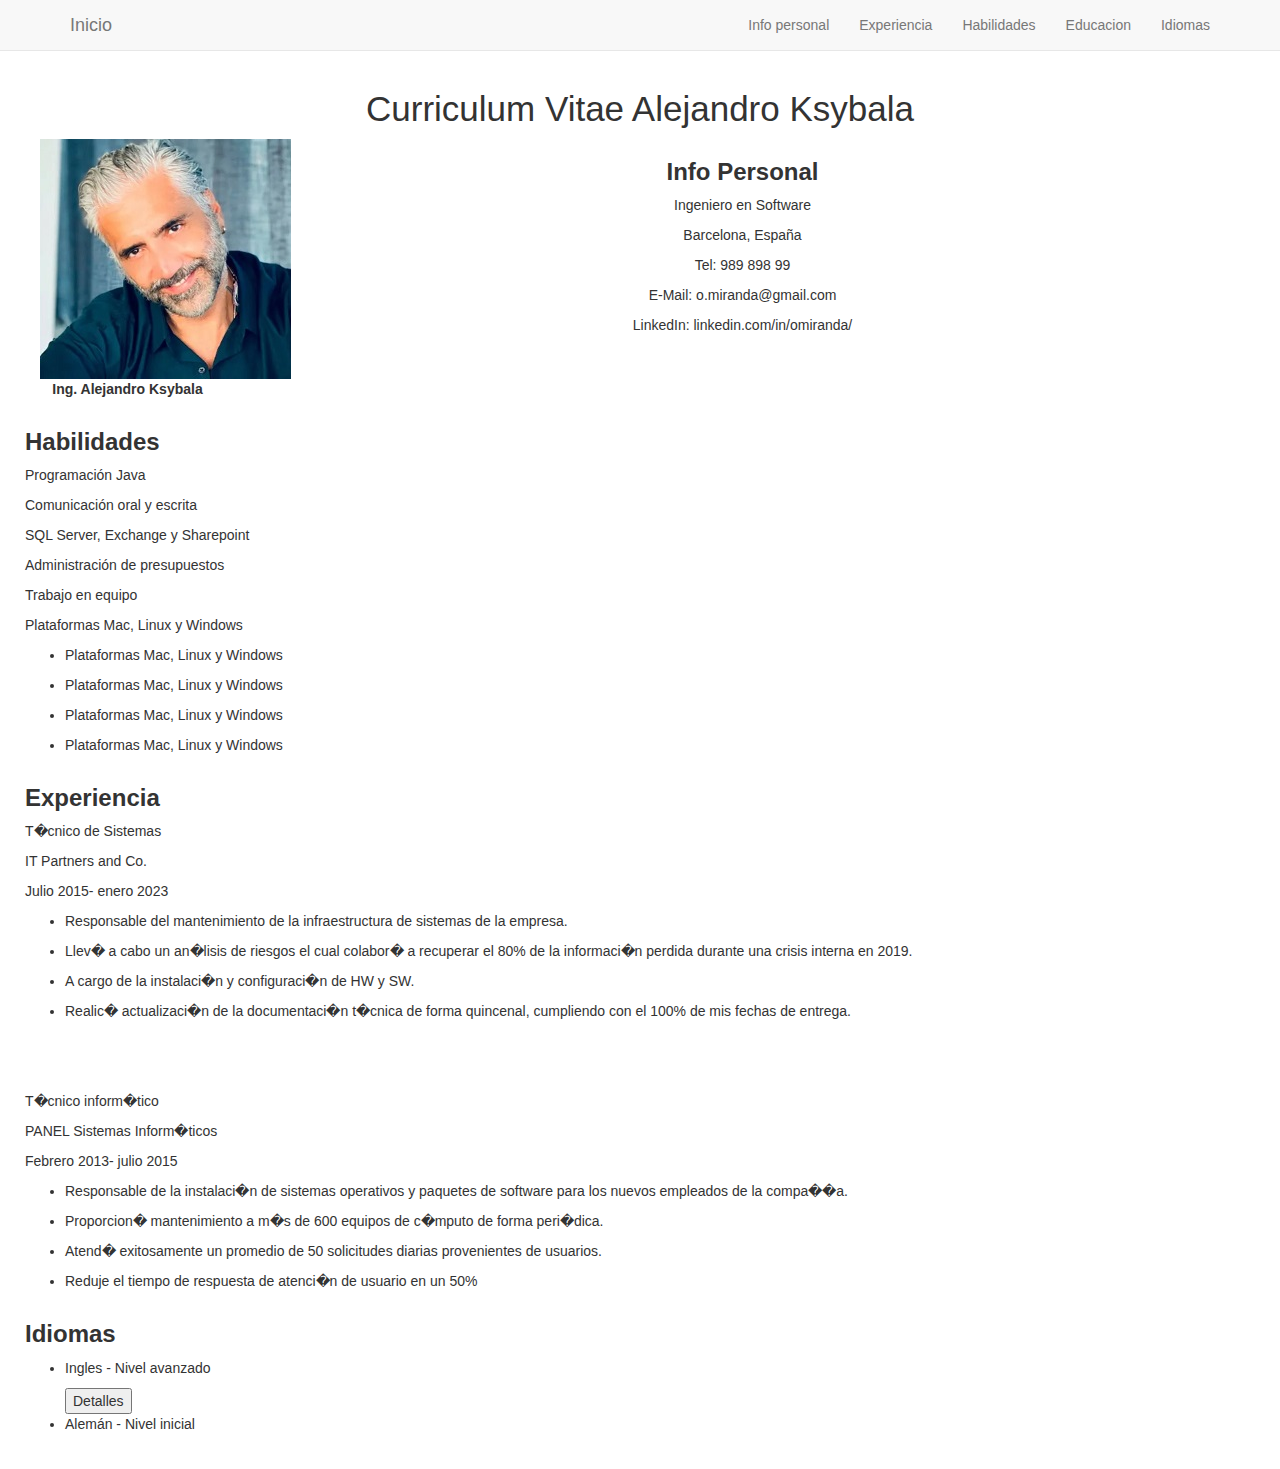
==== indexSINnada.html @ 07834c1f "Add files via upload" ====
<!DOCTYPE html>
<html lang="en">
<head>
    <title>CV Alejandro</title>
     <script src="https://maxcdn.bootstrapcdn.com/bootstrap/3.3.7/js/bootstrap.min.js"></script>    
     <link rel="stylesheet" href="https://maxcdn.bootstrapcdn.com/bootstrap/3.3.7/css/bootstrap.min.css">
     <link rel="stylesheet" type="text/css" href="CSS/styles.css">       
    </head>
    
   

<body>

<nav class="navbar navbar-default navbar-fixed-top">
  <div class="container">
    <div class="navbar-header">
      <button type="button" class="navbar-toggle" data-toggle="collapse" data-target="#myNavbar">
        <span class="icon-bar"></span>
        <span class="icon-bar"></span>
        <span class="icon-bar"></span>                        
      </button>
     
      <a class="navbar-brand" href="#inicio">Inicio</a>
    </div>
    <div class="collapse navbar-collapse" id="myNavbar">
      <ul class="nav navbar-nav navbar-right">
        
                
                <li><a href="#info">Info personal</a></li>
                <li><a href="#Experiencia">Experiencia</a></li>
                <li><a href="#Habilidades">Habilidades</a></li>
                <li><a href="#Educacion">Educacion</a></li>
                <li><a href="#Idiomas">Idiomas</a></li>
              
       
      </ul>
    </div>
  </div>
</nav>



<div class="main text-center" id="inicio">
     
     <h1> </h1>  
       <br><br> <br>
    </div>
    <div class="indexin3 text-center  ">
  <h1>        Curriculum Vitae Alejandro Ksybala  </h1>
    </div>
 <div class="container-fluid bg-3 text-center">     
  <div class="row">  
         <div class="col-lg-2 col-sm-4 col-xs-12">
             <a name="foto"></a>
             <img class="img-fluid" src="imagenes/Alejandro.jpg" alt="Foto de Alejandro">
             <p><strong>Ing. Alejandro Ksybala</strong></p>
              
            
          
         </div>
         
         <div class="col-lg-10 col-sm-8 col-xs-12">
          <a name="info"></a>
         <h3><strong>Info Personal</strong></h3><p>Ingeniero en Software</p><p>Barcelona, Espa&ntilde;a</p><p>Tel: 989 898 99</p><p>E-Mail: o.miranda@gmail.com</p><p>LinkedIn: linkedin.com/in/omiranda/</p><p>&nbsp;</p>
            </div>


  </div>
</div> 
<div class="row"> 
<a name="Habilidades"></a>
<div class="col-lg-10 col-sm-8 col-xs-12">
         
             
             <h3><strong>Habilidades</strong></h3>
             <p>Programaci&oacute;n Java</p>
             <p>Comunicaci&oacute;n oral y escrita</p>
             <p>SQL Server, Exchange y Sharepoint</p>
             <p>Administraci&oacute;n de presupuestos</p>
             <p>Trabajo en equipo</p>
             <p>Plataformas Mac, Linux y Windows</p>
             
             <ul>
        
                
                <li><p>Plataformas Mac, Linux y Windows</p></li>
                <li><p>Plataformas Mac, Linux y Windows</p></li>              
                <li><p>Plataformas Mac, Linux y Windows</p></li>
                <li><p>Plataformas Mac, Linux y Windows</p></li>   
      </ul> 
          
         </div>
</div>         
     
         
         
         
         <div class="row">
            <div class="col-lg-10 col-sm-8 col-xs-12">
         
             <a name="Experiencia"></a>
             <h3><strong>Experiencia</strong></h3>
             
             <p>T�cnico de Sistemas</p>
             <p>IT Partners and Co.</p>
             <p>Julio 2015- enero 2023</p>
              <ul>
        
                
                <li><p>Responsable del mantenimiento de la infraestructura de sistemas de la empresa.</p></li>
                <li><p>Llev� a cabo un an�lisis de riesgos el cual colabor� a recuperar el 80% de la informaci�n perdida durante una crisis interna en 2019.</p></li>              
                <li><p>A cargo de la instalaci�n y configuraci�n de HW y SW.</p></li>
                <li><p>Realic� actualizaci�n de la documentaci�n t�cnica de forma quincenal, cumpliendo con el 100% de mis fechas de entrega.</p></li>   
      </ul>
             
             <br><br> <br>
             
             <p>T�cnico inform�tico</p>
             <p>PANEL Sistemas Inform�ticos</p>
             <p>Febrero 2013- julio 2015</p>
              <ul>
        
                
                <li><p>Responsable de la instalaci�n de sistemas operativos y paquetes de software para los nuevos empleados de la compa��a.</p></li>
                <li><p>Proporcion� mantenimiento a m�s de 600 equipos de c�mputo de forma peri�dica.</p></li>              
                <li><p>Atend� exitosamente un promedio de 50 solicitudes diarias provenientes de usuarios.</p></li>
                <li><p>Reduje el tiempo de respuesta de atenci�n de usuario en un 50% </p></li>   
      </ul>
             
                        
             
             
             
            </div>
          </div>  
          
             <div class="row">
        <a name="Idiomas"></a>
            <div class="col-lg-10 col-sm-8 col-xs-12">
         
             
             <h3><strong>Idiomas</strong></h3>
             
             <ul>
        
                
                <li><p>Ingles - Nivel avanzado</p><button 
onclick
="alert('9 a�os de estudio')">Detalles</button></li>
                
                <li><p>Alem&aacute;n - Nivel inicial</p></li>              
               
      </ul> 
             
             
         
          
            </div>
        </div> 
</body>
</html>
---- CSS/styles.css ----
body {
  margin: 25px;
  
  font-family: arial, sans-serif;
  font-size: 14px;
}

/* Applies to all <h1>...</h1> elements. */
h1 {
    
  font-size: 35px;
  font-weight: normal;
  margin-top: 5px;
}


p {
   
   
}
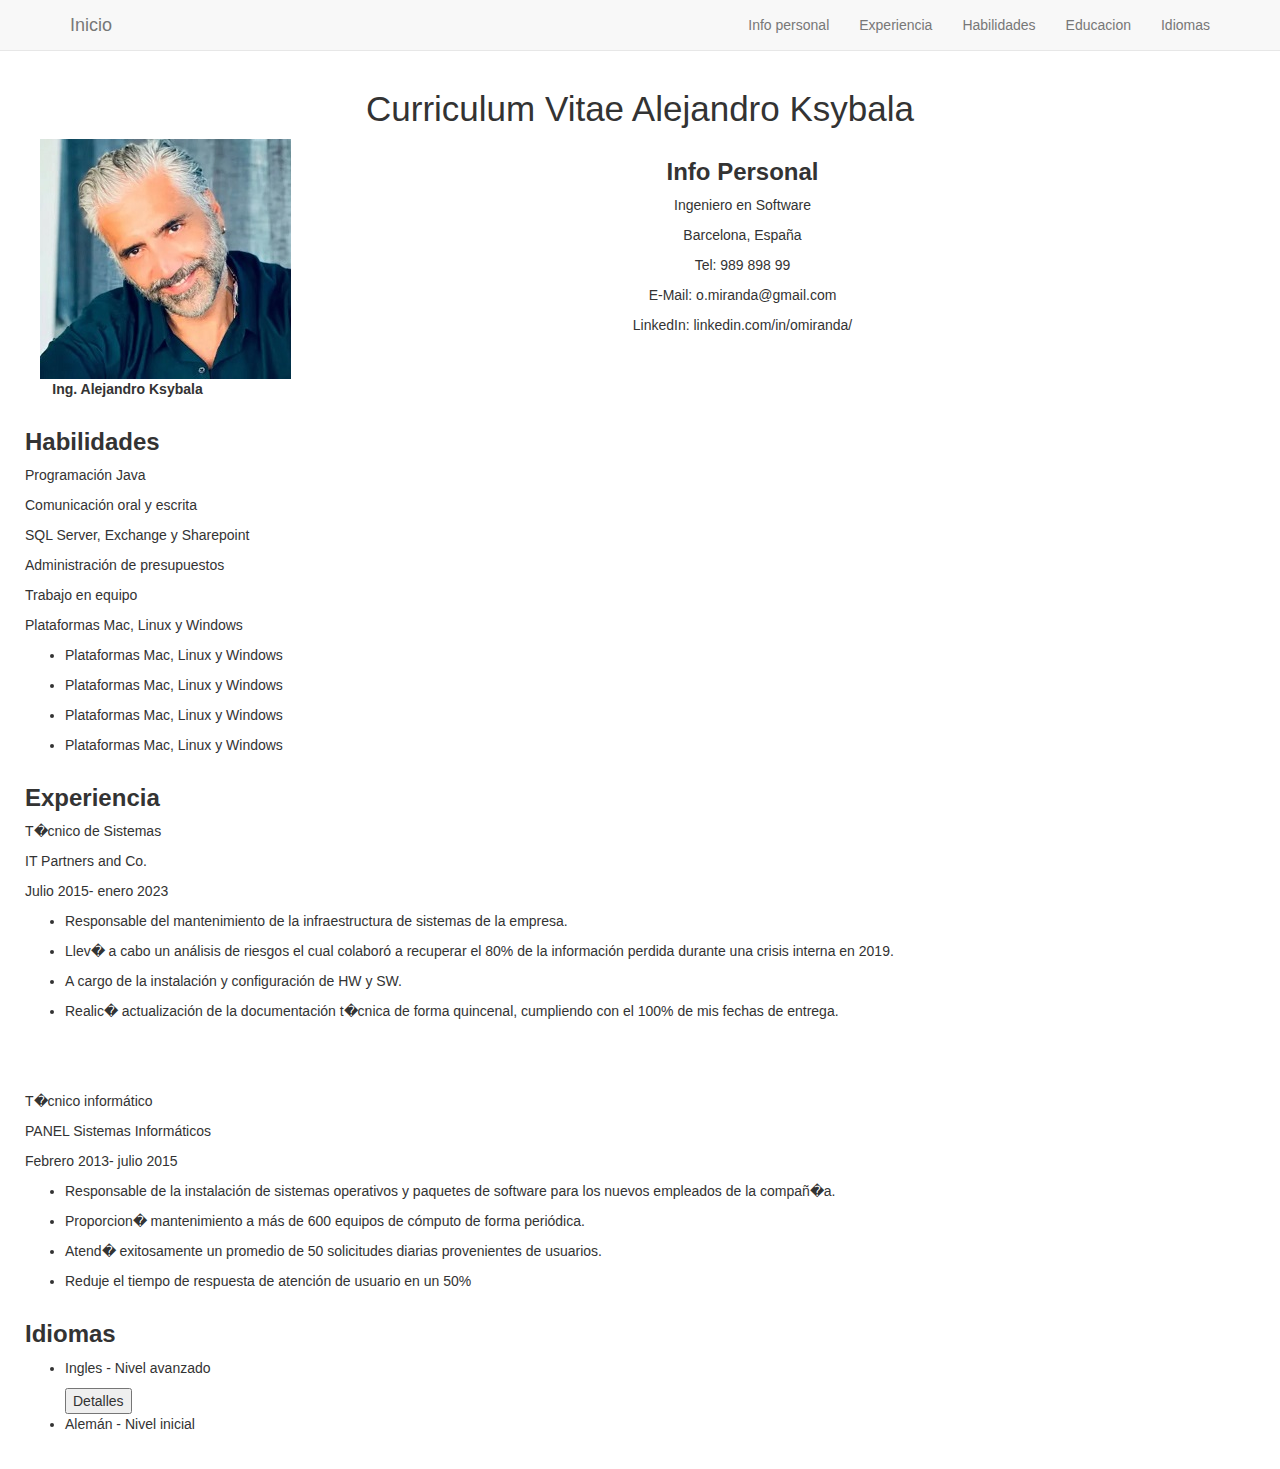
==== commit fa3e52f1: "Add files via upload" ====
--- a/indexSINnada.html
+++ b/indexSINnada.html
@@ -108,23 +108,23 @@
         
                 
                 <li><p>Responsable del mantenimiento de la infraestructura de sistemas de la empresa.</p></li>
-                <li><p>Llev� a cabo un an�lisis de riesgos el cual colabor� a recuperar el 80% de la informaci�n perdida durante una crisis interna en 2019.</p></li>              
-                <li><p>A cargo de la instalaci�n y configuraci�n de HW y SW.</p></li>
-                <li><p>Realic� actualizaci�n de la documentaci�n t�cnica de forma quincenal, cumpliendo con el 100% de mis fechas de entrega.</p></li>   
+                <li><p>Llev� a cabo un an&aacute;lisis de riesgos el cual colabor&oacute; a recuperar el 80% de la informaci&oacute;n perdida durante una crisis interna en 2019.</p></li>              
+                <li><p>A cargo de la instalaci&oacute;n y configuraci&oacute;n de HW y SW.</p></li>
+                <li><p>Realic� actualizaci&oacute;n de la documentaci&oacute;n t�cnica de forma quincenal, cumpliendo con el 100% de mis fechas de entrega.</p></li>   
       </ul>
              
              <br><br> <br>
              
-             <p>T�cnico inform�tico</p>
-             <p>PANEL Sistemas Inform�ticos</p>
+             <p>T�cnico inform&aacute;tico</p>
+             <p>PANEL Sistemas Inform&aacute;ticos</p>
              <p>Febrero 2013- julio 2015</p>
               <ul>
         
                 
-                <li><p>Responsable de la instalaci�n de sistemas operativos y paquetes de software para los nuevos empleados de la compa��a.</p></li>
-                <li><p>Proporcion� mantenimiento a m�s de 600 equipos de c�mputo de forma peri�dica.</p></li>              
+                <li><p>Responsable de la instalaci&oacute;n de sistemas operativos y paquetes de software para los nuevos empleados de la compa&ntilde;�a.</p></li>
+                <li><p>Proporcion� mantenimiento a m&aacute;s de 600 equipos de c&oacute;mputo de forma peri&oacute;dica.</p></li>              
                 <li><p>Atend� exitosamente un promedio de 50 solicitudes diarias provenientes de usuarios.</p></li>
-                <li><p>Reduje el tiempo de respuesta de atenci�n de usuario en un 50% </p></li>   
+                <li><p>Reduje el tiempo de respuesta de atenci&oacute;n de usuario en un 50% </p></li>   
       </ul>
              
                         
@@ -146,7 +146,7 @@
                 
                 <li><p>Ingles - Nivel avanzado</p><button 
 onclick
-="alert('9 a�os de estudio')">Detalles</button></li>
+="alert('9 a&ntilde;os de estudio')">Detalles</button></li>
                 
                 <li><p>Alem&aacute;n - Nivel inicial</p></li>              
                
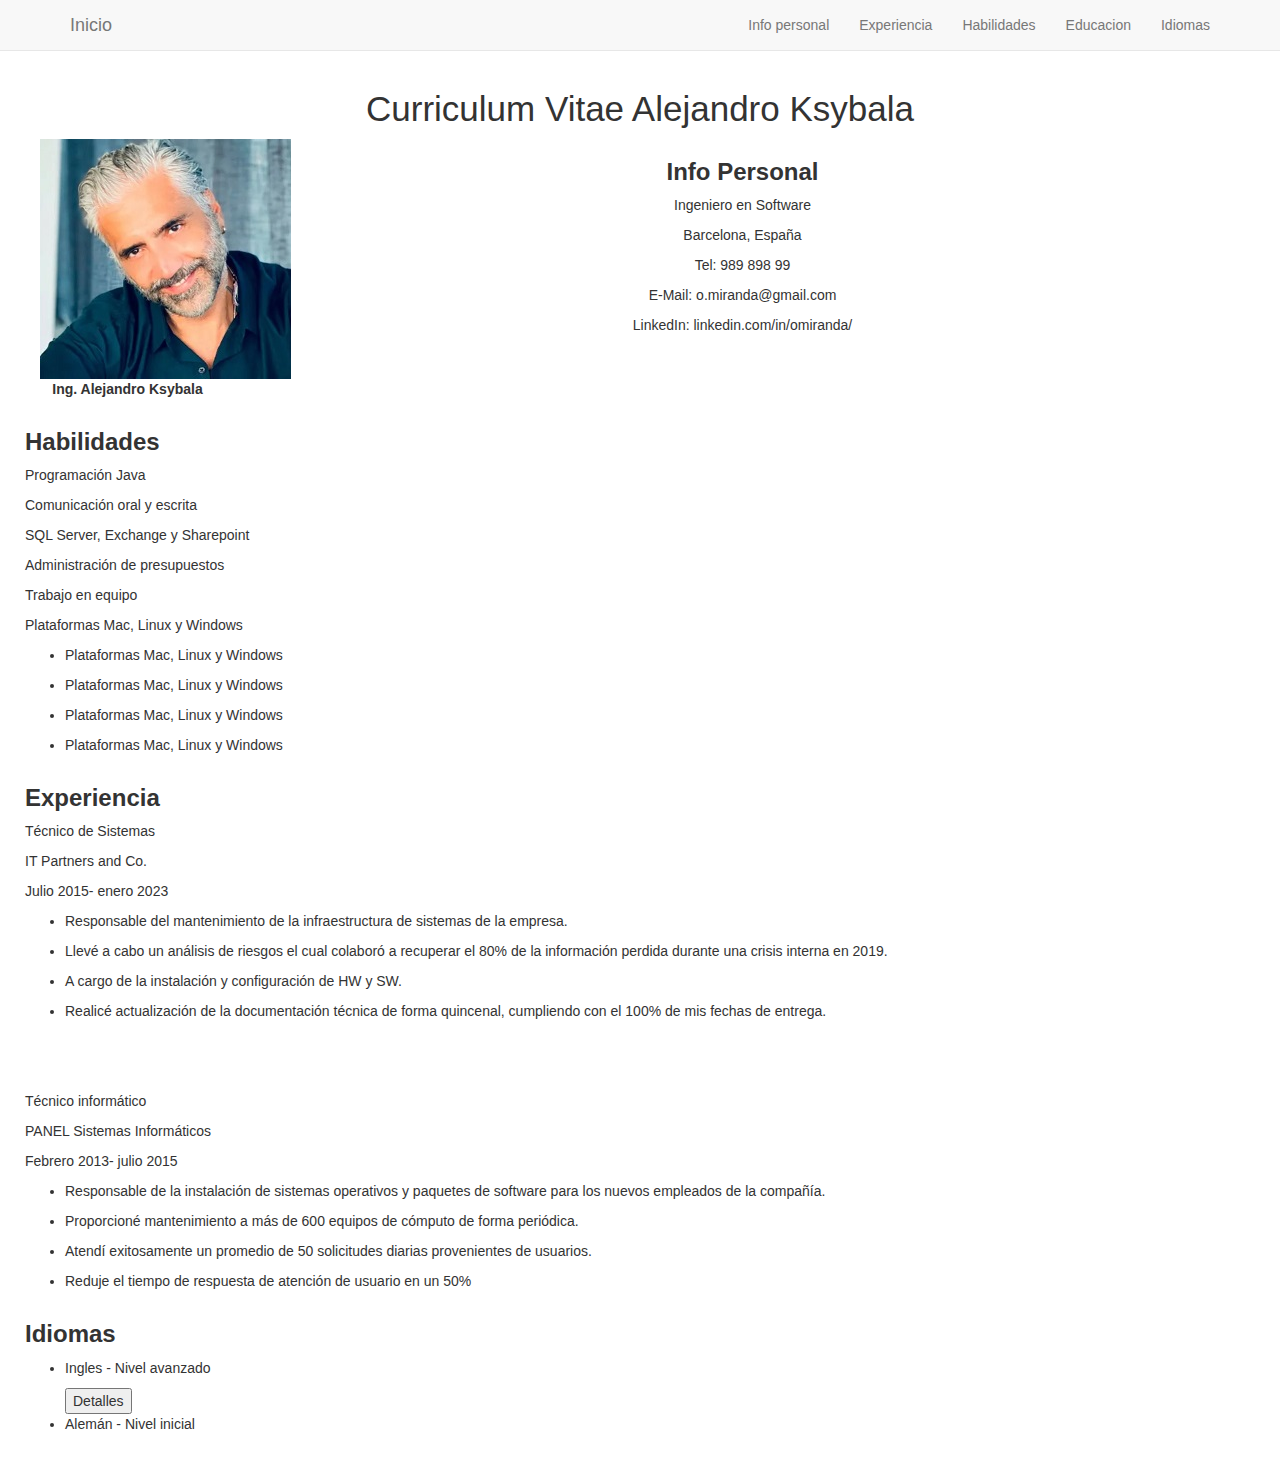
==== commit 76ae132f: "Add files via upload" ====
--- a/indexSINnada.html
+++ b/indexSINnada.html
@@ -101,29 +101,29 @@
              <a name="Experiencia"></a>
              <h3><strong>Experiencia</strong></h3>
              
-             <p>T�cnico de Sistemas</p>
+             <p>T&eacute;cnico de Sistemas</p>
              <p>IT Partners and Co.</p>
              <p>Julio 2015- enero 2023</p>
               <ul>
         
                 
                 <li><p>Responsable del mantenimiento de la infraestructura de sistemas de la empresa.</p></li>
-                <li><p>Llev� a cabo un an&aacute;lisis de riesgos el cual colabor&oacute; a recuperar el 80% de la informaci&oacute;n perdida durante una crisis interna en 2019.</p></li>              
+                <li><p>Llev&eacute; a cabo un an&aacute;lisis de riesgos el cual colabor&oacute; a recuperar el 80% de la informaci&oacute;n perdida durante una crisis interna en 2019.</p></li>              
                 <li><p>A cargo de la instalaci&oacute;n y configuraci&oacute;n de HW y SW.</p></li>
-                <li><p>Realic� actualizaci&oacute;n de la documentaci&oacute;n t�cnica de forma quincenal, cumpliendo con el 100% de mis fechas de entrega.</p></li>   
+                <li><p>Realic&eacute; actualizaci&oacute;n de la documentaci&oacute;n t&eacute;cnica de forma quincenal, cumpliendo con el 100% de mis fechas de entrega.</p></li>   
       </ul>
              
              <br><br> <br>
              
-             <p>T�cnico inform&aacute;tico</p>
+             <p>T&eacute;cnico inform&aacute;tico</p>
              <p>PANEL Sistemas Inform&aacute;ticos</p>
              <p>Febrero 2013- julio 2015</p>
               <ul>
         
                 
-                <li><p>Responsable de la instalaci&oacute;n de sistemas operativos y paquetes de software para los nuevos empleados de la compa&ntilde;�a.</p></li>
-                <li><p>Proporcion� mantenimiento a m&aacute;s de 600 equipos de c&oacute;mputo de forma peri&oacute;dica.</p></li>              
-                <li><p>Atend� exitosamente un promedio de 50 solicitudes diarias provenientes de usuarios.</p></li>
+                <li><p>Responsable de la instalaci&oacute;n de sistemas operativos y paquetes de software para los nuevos empleados de la compa&ntilde;&iacute;a.</p></li>
+                <li><p>Proporcion&eacute; mantenimiento a m&aacute;s de 600 equipos de c&oacute;mputo de forma peri&oacute;dica.</p></li>              
+                <li><p>Atend&iacute; exitosamente un promedio de 50 solicitudes diarias provenientes de usuarios.</p></li>
                 <li><p>Reduje el tiempo de respuesta de atenci&oacute;n de usuario en un 50% </p></li>   
       </ul>
              
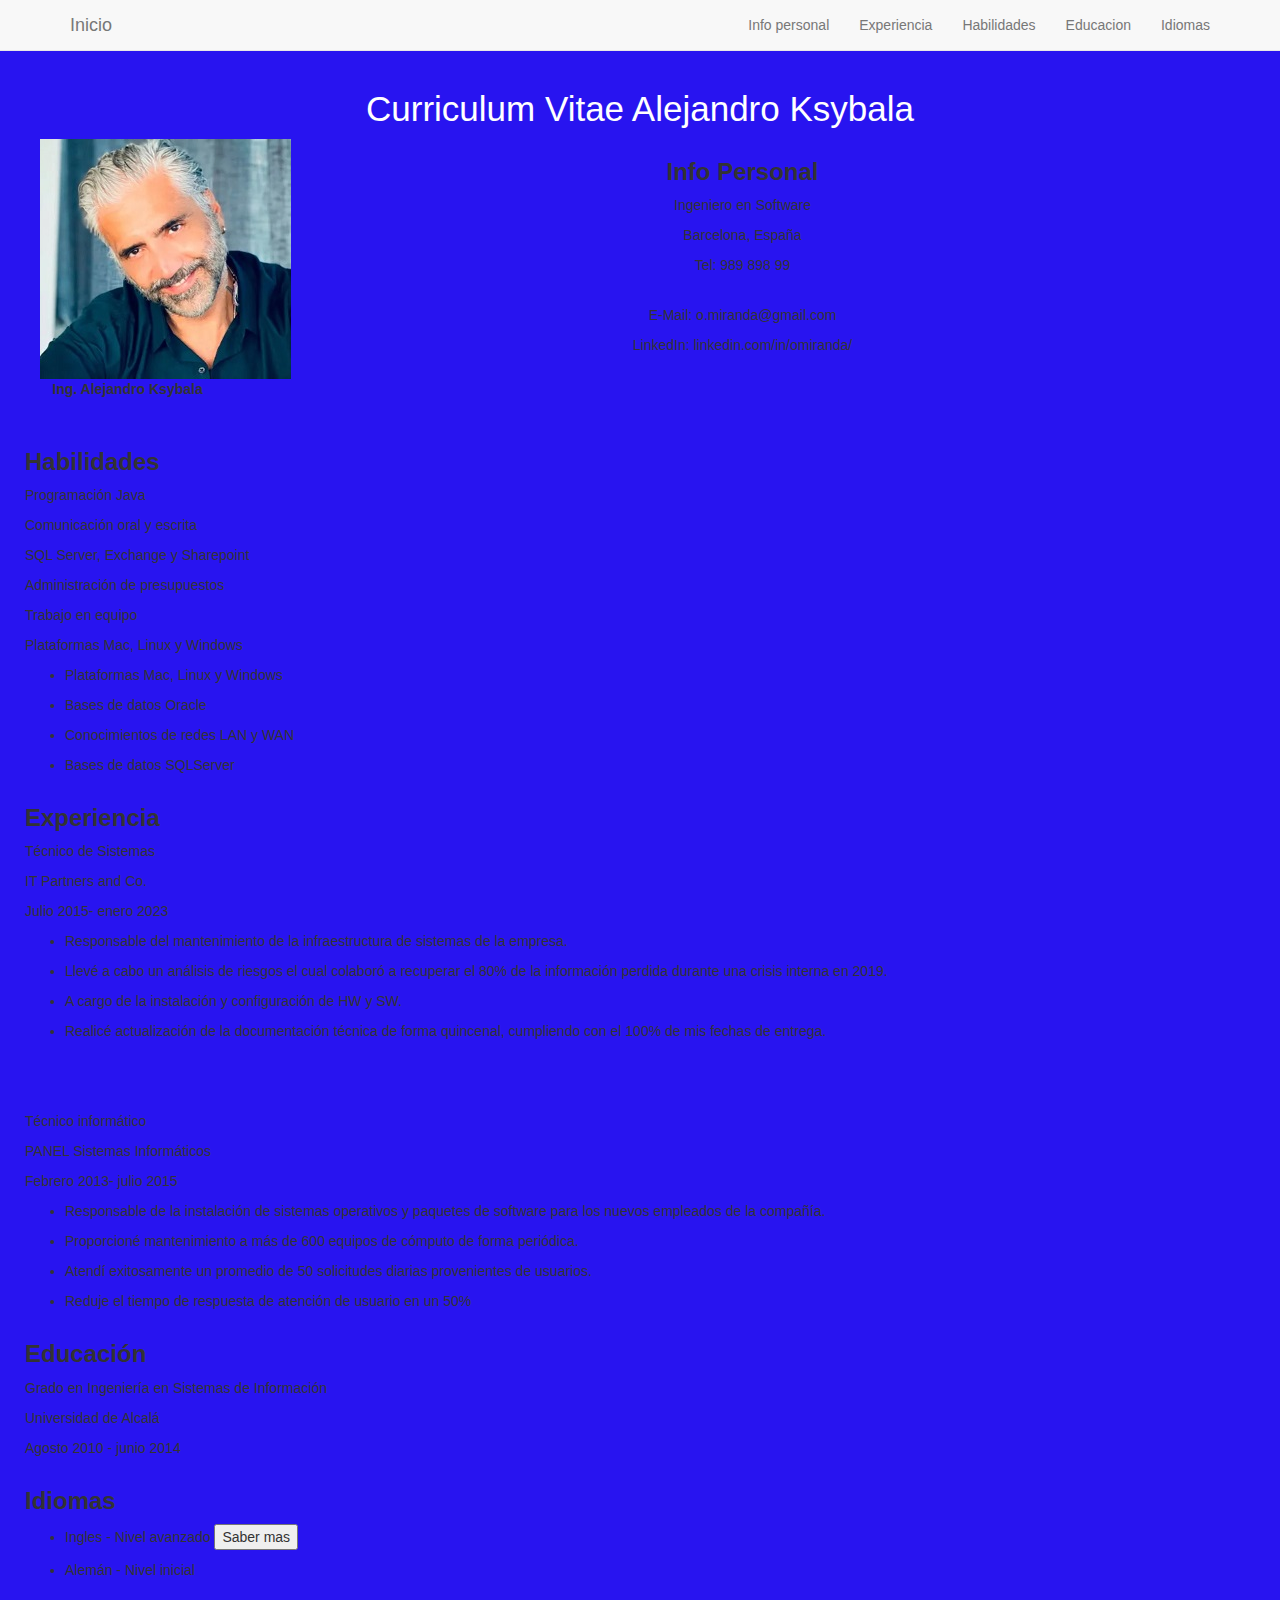
==== commit 015af10a: "Add files via upload" ====
--- a/indexSINnada.html
+++ b/indexSINnada.html
@@ -2,9 +2,11 @@
 <html lang="en">
 <head>
     <title>CV Alejandro</title>
-     <script src="https://maxcdn.bootstrapcdn.com/bootstrap/3.3.7/js/bootstrap.min.js"></script>    
+     <script src="https://maxcdn.bootstrapcdn.com/bootstrap/3.3.7/js/bootstrap.min.js"></script>  
+     <link href="/CSS/fontawesome.css" rel="stylesheet">
+     <link href="/CSS/solid.css" rel="stylesheet">
      <link rel="stylesheet" href="https://maxcdn.bootstrapcdn.com/bootstrap/3.3.7/css/bootstrap.min.css">
-     <link rel="stylesheet" type="text/css" href="CSS/styles.css">       
+     <link rel="stylesheet" type="text/css" href="/styles.css">       
     </head>
     
    
@@ -47,6 +49,7 @@
     </div>
     <div class="indexin3 text-center  ">
   <h1>        Curriculum Vitae Alejandro Ksybala  </h1>
+  
     </div>
  <div class="container-fluid bg-3 text-center">     
   <div class="row">  
@@ -54,6 +57,7 @@
              <a name="foto"></a>
              <img class="img-fluid" src="imagenes/Alejandro.jpg" alt="Foto de Alejandro">
              <p><strong>Ing. Alejandro Ksybala</strong></p>
+             <i class="fa-solid fa-user"></i>
               
             
           
@@ -61,7 +65,7 @@
          
          <div class="col-lg-10 col-sm-8 col-xs-12">
           <a name="info"></a>
-         <h3><strong>Info Personal</strong></h3><p>Ingeniero en Software</p><p>Barcelona, Espa&ntilde;a</p><p>Tel: 989 898 99</p><p>E-Mail: o.miranda@gmail.com</p><p>LinkedIn: linkedin.com/in/omiranda/</p><p>&nbsp;</p>
+         <h3><strong>Info Personal</strong></h3><p>Ingeniero en Software</p><p>Barcelona, Espa&ntilde;a</p><p>Tel: 989 898 99</p><i class="fa-sharp fa-solid fa-phone"></i><p>E-Mail: o.miranda@gmail.com</p><p>LinkedIn: linkedin.com/in/omiranda/</p><p>&nbsp;</p>
             </div>
 
 
@@ -84,9 +88,9 @@
         
                 
                 <li><p>Plataformas Mac, Linux y Windows</p></li>
-                <li><p>Plataformas Mac, Linux y Windows</p></li>              
-                <li><p>Plataformas Mac, Linux y Windows</p></li>
-                <li><p>Plataformas Mac, Linux y Windows</p></li>   
+                <li><p>Bases de datos Oracle</p></li>              
+                <li><p>Conocimientos de redes LAN y WAN</p></li>
+                <li><p>Bases de datos SQLServer</p></li>   
       </ul> 
           
          </div>
@@ -134,6 +138,22 @@
             </div>
           </div>  
           
+          <div class="row">
+
+<div class="col-lg-10 col-sm-8 col-xs-12">
+         
+             <a name="Educacion"></a>
+             <h3><strong>Educaci&oacute;n</strong></h3>
+             <p>Grado en Ingenier&iacute;a en Sistemas de Informaci&oacute;n</p>
+             <p>Universidad de Alcal&aacute;</p>
+             <p>Agosto 2010 - junio 2014</p>
+             
+             
+             
+          
+         </div>
+</div>
+          
              <div class="row">
         <a name="Idiomas"></a>
             <div class="col-lg-10 col-sm-8 col-xs-12">
@@ -144,9 +164,16 @@
              <ul>
         
                 
-                <li><p>Ingles - Nivel avanzado</p><button 
-onclick
-="alert('9 a&ntilde;os de estudio')">Detalles</button></li>
+                <li><p>Ingles - Nivel avanzado <button onclick="change_text()">Saber mas</button></p>
+               <p id="demo"> </p>
+
+
+
+<script>
+function change_text(){
+    document.getElementById("demo").innerHTML = "2 Inviernos residiendo en EEUU y estudios en Instituto Oxford.";
+}
+</script>
                 
                 <li><p>Alem&aacute;n - Nivel inicial</p></li>              
                
--- a/CSS/solid.css
+++ b/CSS/solid.css
@@ -0,0 +1,19 @@
+/*!
+ * Font Awesome Free 6.3.0 by @fontawesome - https://fontawesome.com
+ * License - https://fontawesome.com/license/free (Icons: CC BY 4.0, Fonts: SIL OFL 1.1, Code: MIT License)
+ * Copyright 2023 Fonticons, Inc.
+ */
+:root, :host {
+  --fa-style-family-classic: 'Font Awesome 6 Free';
+  --fa-font-solid: normal 900 1em/1 'Font Awesome 6 Free'; }
+
+@font-face {
+  font-family: 'Font Awesome 6 Free';
+  font-style: normal;
+  font-weight: 900;
+  font-display: block;
+  src: url("../webfonts/fa-solid-900.woff2") format("woff2"), url("../webfonts/fa-solid-900.ttf") format("truetype"); }
+
+.fas,
+.fa-solid {
+  font-weight: 900; }
--- a/styles.css
+++ b/styles.css
@@ -0,0 +1,14 @@
+body {
+  margin: 25px;
+  background-color: rgb(40,20,240);
+  font-family: arial, sans-serif;
+  font-size: 14px;
+}
+
+/* Applies to all <h1>...</h1> elements. */
+h1 {
+    color: white;
+  font-size: 35px;
+  font-weight: normal;
+  margin-top: 5px;
+}
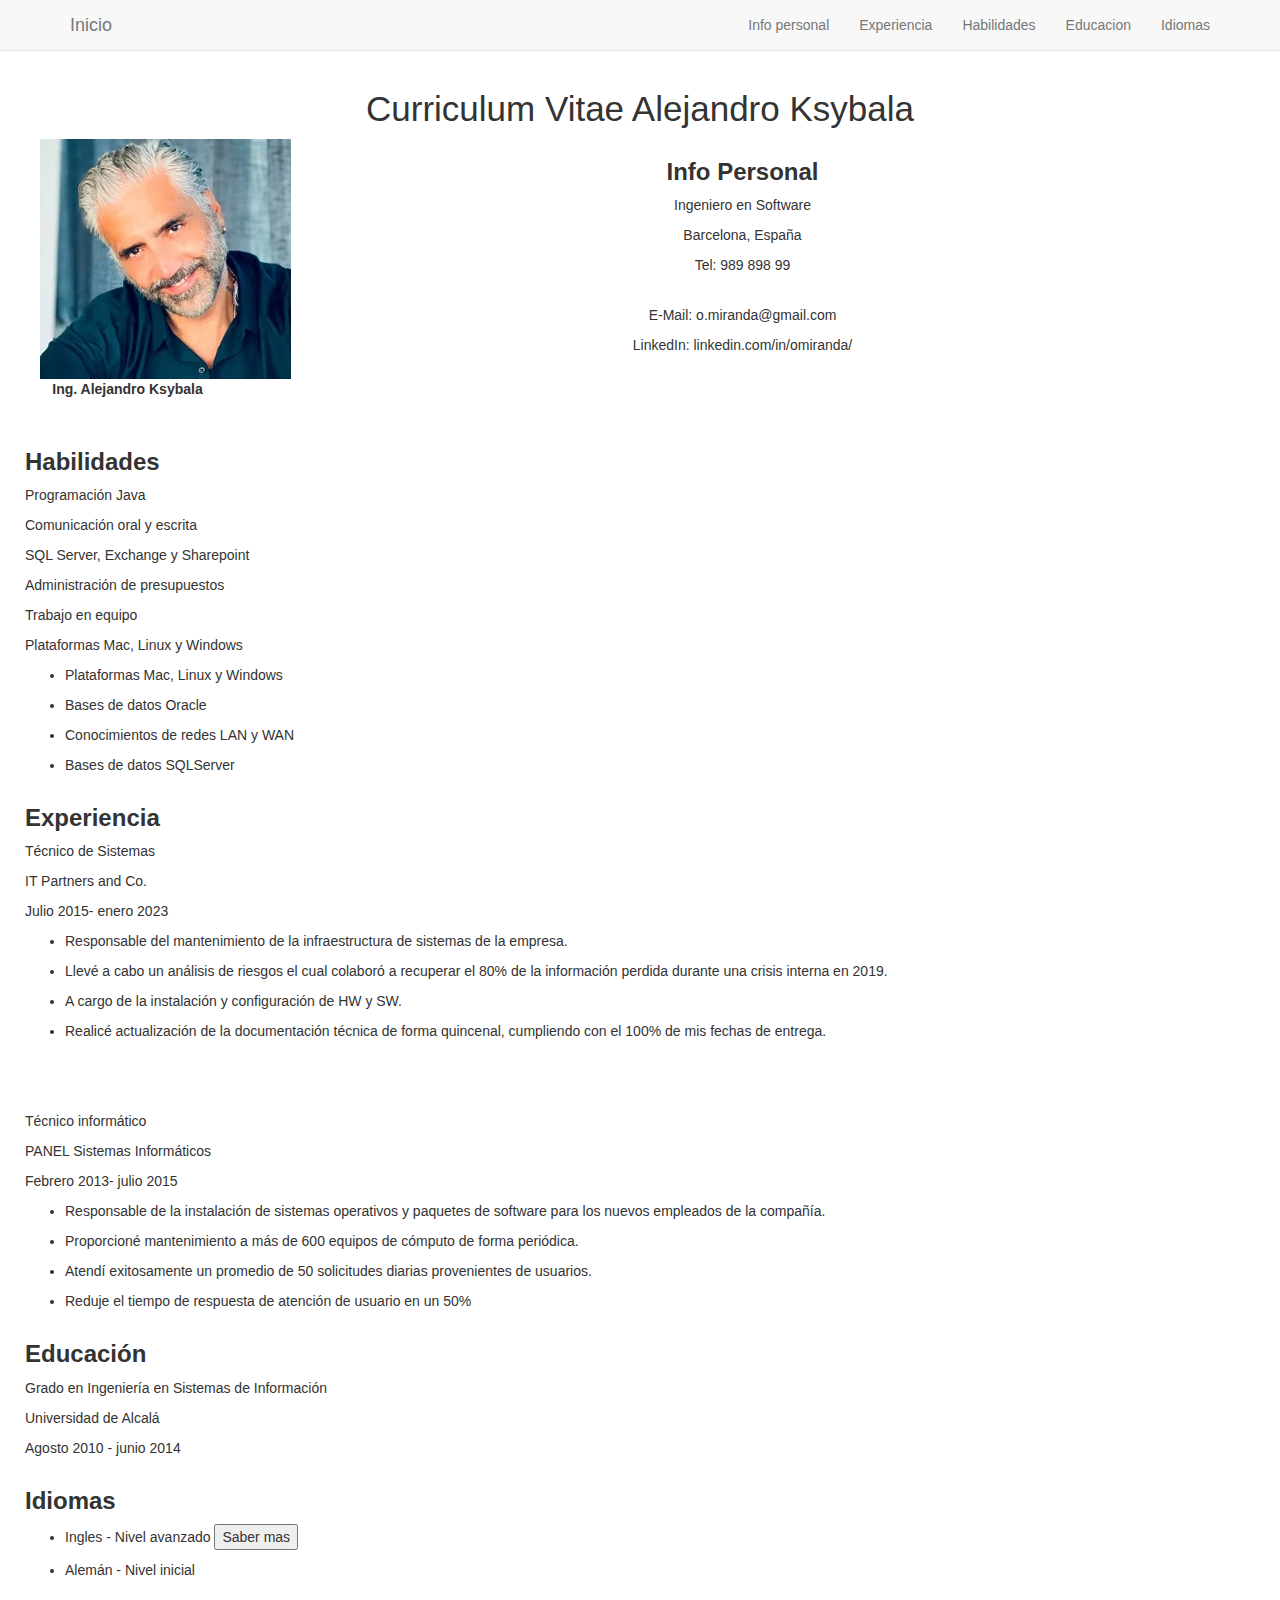
==== commit cea6f3ef: "Add files via upload" ====
--- a/indexSINnada.html
+++ b/indexSINnada.html
@@ -6,7 +6,7 @@
      <link href="/CSS/fontawesome.css" rel="stylesheet">
      <link href="/CSS/solid.css" rel="stylesheet">
      <link rel="stylesheet" href="https://maxcdn.bootstrapcdn.com/bootstrap/3.3.7/css/bootstrap.min.css">
-     <link rel="stylesheet" type="text/css" href="/styles.css">       
+     <link rel="stylesheet" type="text/css" href="/CSS/styles.css">       
     </head>
     
    
--- a/CSS/styles.css
+++ b/CSS/styles.css
@@ -0,0 +1,20 @@
+body {
+  margin: 25px;
+  
+  font-family: arial, sans-serif;
+  font-size: 14px;
+}
+
+/* Applies to all <h1>...</h1> elements. */
+h1 {
+    
+  font-size: 35px;
+  font-weight: normal;
+  margin-top: 5px;
+}
+
+
+p {
+   
+   
+}
